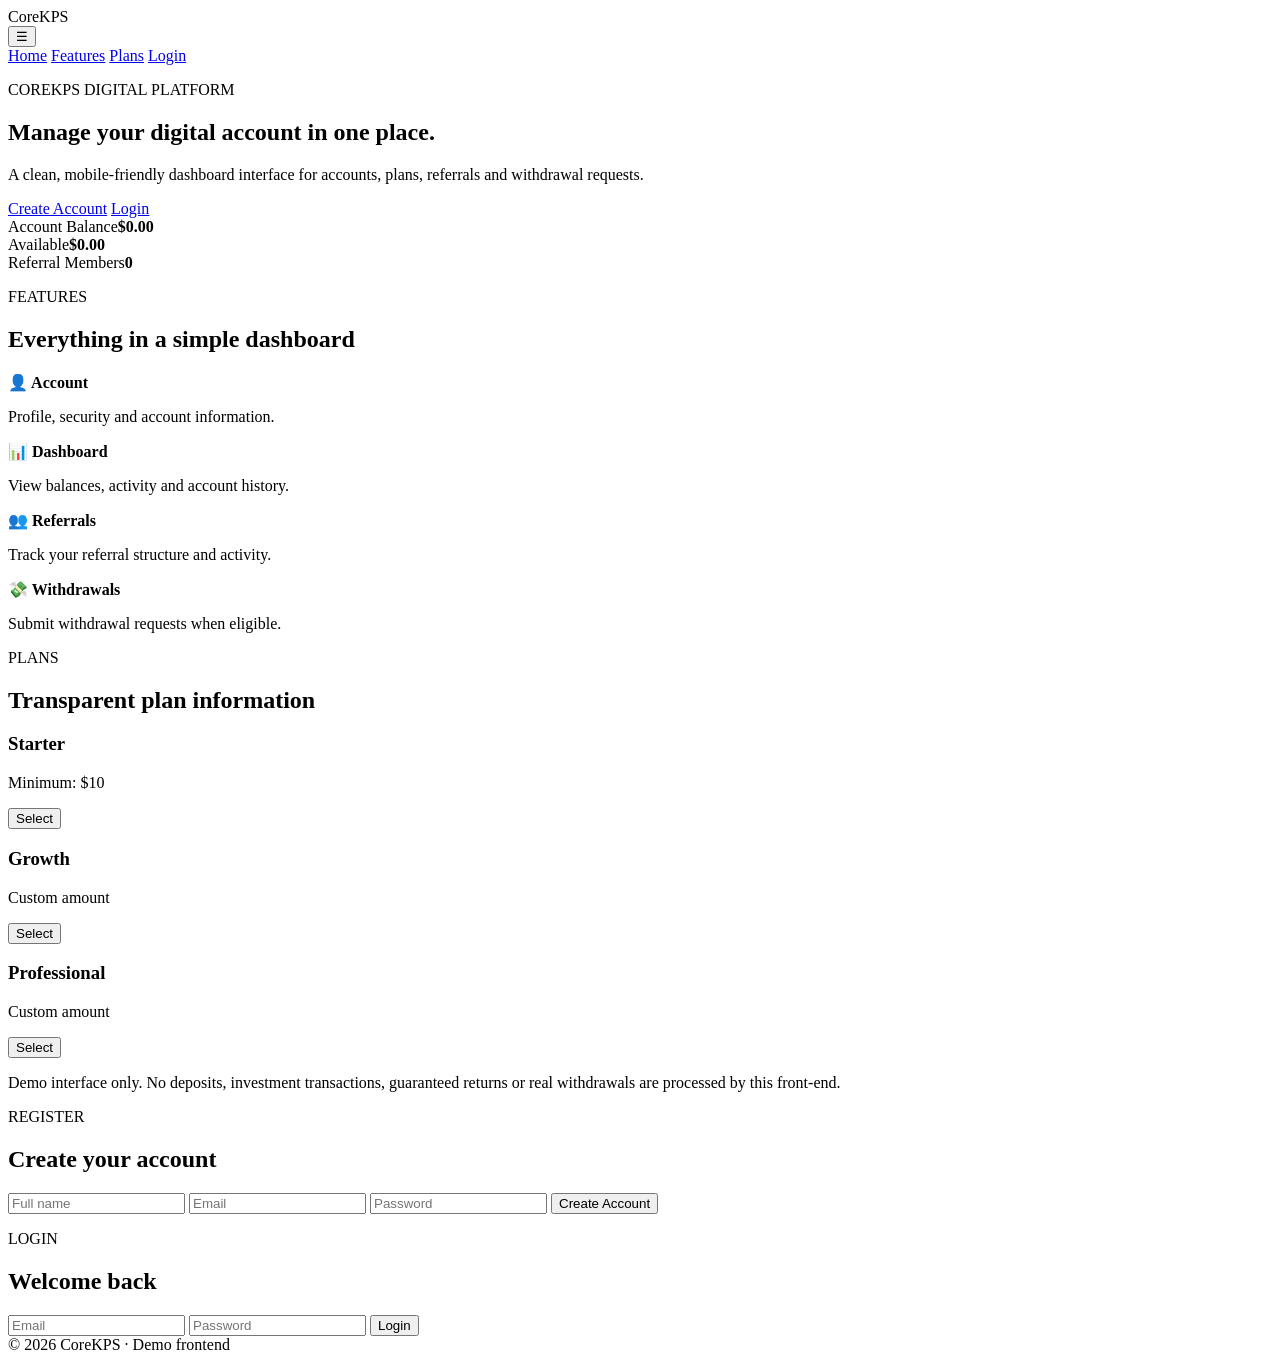
==== index.html @ 91fccab5 "Add files via upload" ====
<!doctype html>
<html lang="en">
<head>
  <meta charset="utf-8">
  <meta name="viewport" content="width=device-width,initial-scale=1">
  <title>CoreKPS — Digital Platform</title>
  <link rel="stylesheet" href="style.css">
</head>
<body>
  <header class="topbar">
    <div class="brand">Core<span>KPS</span></div>
    <button class="menu" onclick="toggleMenu()">☰</button>
    <nav id="nav">
      <a href="#home">Home</a>
      <a href="#features">Features</a>
      <a href="#plans">Plans</a>
      <a href="#login">Login</a>
    </nav>
  </header>

  <main>
    <section id="home" class="hero">
      <div>
        <p class="eyebrow">COREKPS DIGITAL PLATFORM</p>
        <h1>Manage your digital account in one place.</h1>
        <p class="lead">A clean, mobile-friendly dashboard interface for accounts, plans, referrals and withdrawal requests.</p>
        <div class="actions">
          <a class="btn primary" href="#register">Create Account</a>
          <a class="btn secondary" href="#login">Login</a>
        </div>
      </div>
      <div class="hero-card">
        <div class="stat"><span>Account Balance</span><strong>$0.00</strong></div>
        <div class="stat"><span>Available</span><strong>$0.00</strong></div>
        <div class="stat"><span>Referral Members</span><strong>0</strong></div>
      </div>
    </section>

    <section id="features" class="section">
      <p class="eyebrow">FEATURES</p>
      <h2>Everything in a simple dashboard</h2>
      <div class="grid">
        <article><b>👤 Account</b><p>Profile, security and account information.</p></article>
        <article><b>📊 Dashboard</b><p>View balances, activity and account history.</p></article>
        <article><b>👥 Referrals</b><p>Track your referral structure and activity.</p></article>
        <article><b>💸 Withdrawals</b><p>Submit withdrawal requests when eligible.</p></article>
      </div>
    </section>

    <section id="plans" class="section">
      <p class="eyebrow">PLANS</p>
      <h2>Transparent plan information</h2>
      <div class="grid plans">
        <article><h3>Starter</h3><p>Minimum: $10</p><button onclick="selectPlan('Starter')">Select</button></article>
        <article><h3>Growth</h3><p>Custom amount</p><button onclick="selectPlan('Growth')">Select</button></article>
        <article><h3>Professional</h3><p>Custom amount</p><button onclick="selectPlan('Professional')">Select</button></article>
      </div>
      <p class="note">Demo interface only. No deposits, investment transactions, guaranteed returns or real withdrawals are processed by this front-end.</p>
    </section>

    <section id="register" class="form-section">
      <div class="form-card">
        <p class="eyebrow">REGISTER</p>
        <h2>Create your account</h2>
        <form onsubmit="demoSubmit(event,'Registration')">
          <input required placeholder="Full name">
          <input required type="email" placeholder="Email">
          <input required type="password" placeholder="Password">
          <button class="btn primary" type="submit">Create Account</button>
        </form>
      </div>
    </section>

    <section id="login" class="form-section">
      <div class="form-card">
        <p class="eyebrow">LOGIN</p>
        <h2>Welcome back</h2>
        <form onsubmit="demoSubmit(event,'Login')">
          <input required type="email" placeholder="Email">
          <input required type="password" placeholder="Password">
          <button class="btn primary" type="submit">Login</button>
        </form>
      </div>
    </section>
  </main>

  <footer>© 2026 CoreKPS · Demo frontend</footer>
  <script src="script.js"></script>
</body>
</html>
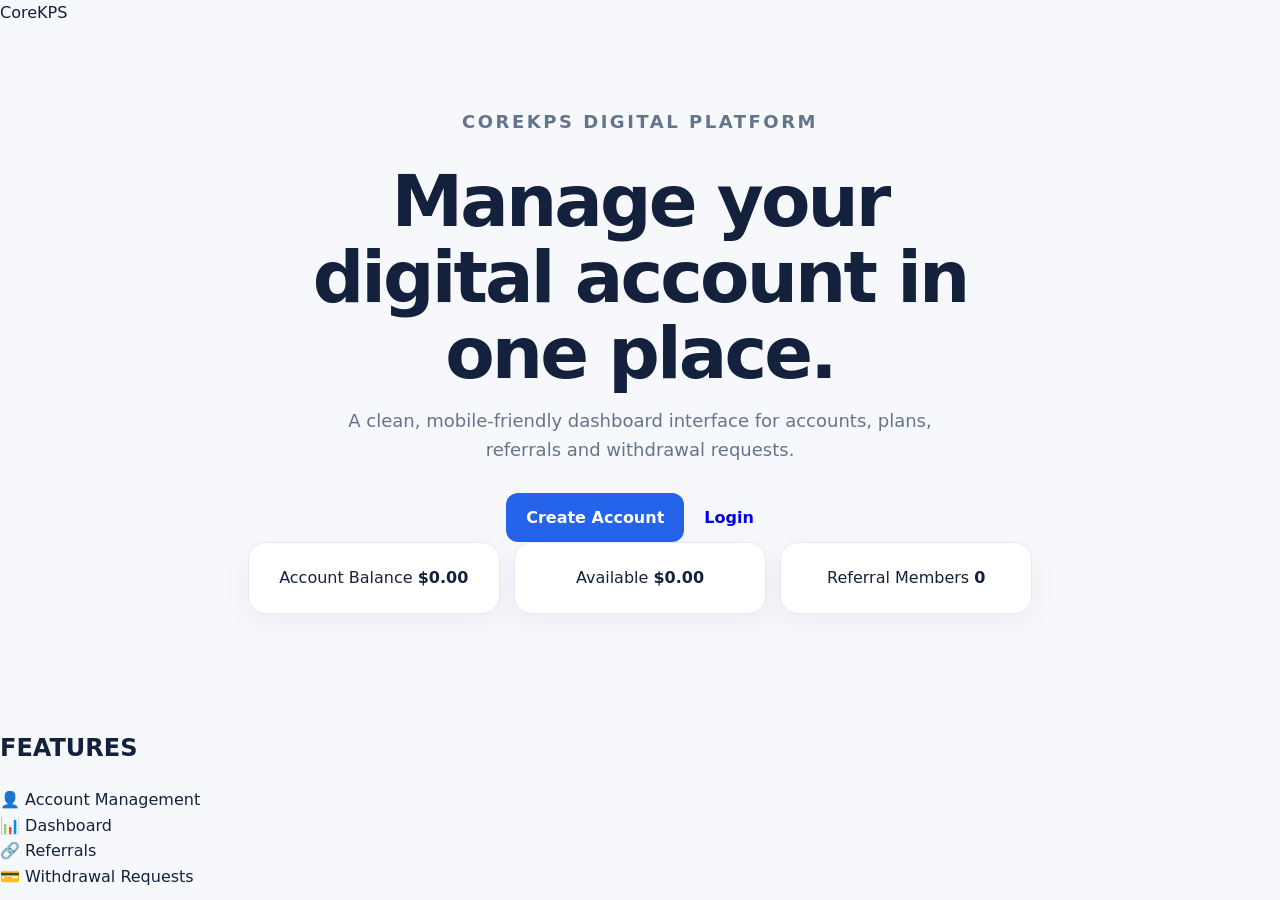
==== commit 6bce7f03: "Add files via upload" ====
--- a/index.html
+++ b/index.html
@@ -1,90 +1,22 @@
-<!doctype html>
+<!DOCTYPE html>
 <html lang="en">
 <head>
-  <meta charset="utf-8">
-  <meta name="viewport" content="width=device-width,initial-scale=1">
-  <title>CoreKPS — Digital Platform</title>
-  <link rel="stylesheet" href="style.css">
+<meta charset="UTF-8">
+<meta name="viewport" content="width=device-width, initial-scale=1.0">
+<title>CoreKPS Digital Platform</title>
+<link rel="stylesheet" href="style.css">
 </head>
 <body>
-  <header class="topbar">
-    <div class="brand">Core<span>KPS</span></div>
-    <button class="menu" onclick="toggleMenu()">☰</button>
-    <nav id="nav">
-      <a href="#home">Home</a>
-      <a href="#features">Features</a>
-      <a href="#plans">Plans</a>
-      <a href="#login">Login</a>
-    </nav>
-  </header>
-
-  <main>
-    <section id="home" class="hero">
-      <div>
-        <p class="eyebrow">COREKPS DIGITAL PLATFORM</p>
-        <h1>Manage your digital account in one place.</h1>
-        <p class="lead">A clean, mobile-friendly dashboard interface for accounts, plans, referrals and withdrawal requests.</p>
-        <div class="actions">
-          <a class="btn primary" href="#register">Create Account</a>
-          <a class="btn secondary" href="#login">Login</a>
-        </div>
-      </div>
-      <div class="hero-card">
-        <div class="stat"><span>Account Balance</span><strong>$0.00</strong></div>
-        <div class="stat"><span>Available</span><strong>$0.00</strong></div>
-        <div class="stat"><span>Referral Members</span><strong>0</strong></div>
-      </div>
-    </section>
-
-    <section id="features" class="section">
-      <p class="eyebrow">FEATURES</p>
-      <h2>Everything in a simple dashboard</h2>
-      <div class="grid">
-        <article><b>👤 Account</b><p>Profile, security and account information.</p></article>
-        <article><b>📊 Dashboard</b><p>View balances, activity and account history.</p></article>
-        <article><b>👥 Referrals</b><p>Track your referral structure and activity.</p></article>
-        <article><b>💸 Withdrawals</b><p>Submit withdrawal requests when eligible.</p></article>
-      </div>
-    </section>
-
-    <section id="plans" class="section">
-      <p class="eyebrow">PLANS</p>
-      <h2>Transparent plan information</h2>
-      <div class="grid plans">
-        <article><h3>Starter</h3><p>Minimum: $10</p><button onclick="selectPlan('Starter')">Select</button></article>
-        <article><h3>Growth</h3><p>Custom amount</p><button onclick="selectPlan('Growth')">Select</button></article>
-        <article><h3>Professional</h3><p>Custom amount</p><button onclick="selectPlan('Professional')">Select</button></article>
-      </div>
-      <p class="note">Demo interface only. No deposits, investment transactions, guaranteed returns or real withdrawals are processed by this front-end.</p>
-    </section>
-
-    <section id="register" class="form-section">
-      <div class="form-card">
-        <p class="eyebrow">REGISTER</p>
-        <h2>Create your account</h2>
-        <form onsubmit="demoSubmit(event,'Registration')">
-          <input required placeholder="Full name">
-          <input required type="email" placeholder="Email">
-          <input required type="password" placeholder="Password">
-          <button class="btn primary" type="submit">Create Account</button>
-        </form>
-      </div>
-    </section>
-
-    <section id="login" class="form-section">
-      <div class="form-card">
-        <p class="eyebrow">LOGIN</p>
-        <h2>Welcome back</h2>
-        <form onsubmit="demoSubmit(event,'Login')">
-          <input required type="email" placeholder="Email">
-          <input required type="password" placeholder="Password">
-          <button class="btn primary" type="submit">Login</button>
-        </form>
-      </div>
-    </section>
-  </main>
-
-  <footer>© 2026 CoreKPS · Demo frontend</footer>
-  <script src="script.js"></script>
+<header><div class="logo">CoreKPS</div><button class="menu">☰</button></header>
+<main>
+<section class="hero">
+<p class="eyebrow">COREKPS DIGITAL PLATFORM</p>
+<h1>Manage your<br>digital account in<br>one place.</h1>
+<p class="sub">A clean, mobile-friendly dashboard interface for accounts, plans, referrals and withdrawal requests.</p>
+<div class="buttons"><a href="register.html" class="btn primary">Create Account</a><a href="login.html" class="btn">Login</a></div>
+<div class="stats"><div>Account Balance <b>$0.00</b></div><div>Available <b>$0.00</b></div><div>Referral Members <b>0</b></div></div>
+</section>
+<section class="features"><h2>FEATURES</h2><div class="cards"><div>👤 Account Management</div><div>📊 Dashboard</div><div>🔗 Referrals</div><div>💳 Withdrawal Requests</div></div></section>
+</main>
 </body>
-</html>
+</html>
--- a/style.css
+++ b/style.css
@@ -0,0 +1 @@
+*{box-sizing:border-box}html{scroll-behavior:smooth}body{margin:0;font-family:Inter,system-ui,-apple-system,Segoe UI,Roboto,Arial,sans-serif;color:#14213d;background:#f6f8fc;line-height:1.6}.topbar{position:sticky;top:0;z-index:10;background:rgba(255,255,255,.95);backdrop-filter:blur(10px);border-bottom:1px solid #e7ebf3;display:flex;align-items:center;justify-content:space-between;padding:15px 5%;}.brand{font-size:24px;font-weight:800;color:#172554;text-decoration:none}.brand span{color:#2563eb}.topbar nav{display:flex;gap:24px}.topbar nav a{color:#334155;text-decoration:none;font-weight:600}.menu{display:none;border:0;background:#eef4ff;border-radius:10px;padding:8px 11px;font-size:22px}.hero{max-width:1000px;margin:auto;padding:82px 5% 55px;text-align:center}.badge,.eyebrow{color:#2563eb;font-size:12px;font-weight:800;letter-spacing:.14em}.hero h1{font-size:clamp(40px,7vw,72px);line-height:1.05;margin:16px auto;max-width:850px;letter-spacing:-.04em}.hero p{max-width:650px;margin:0 auto 28px;color:#64748b;font-size:18px}.actions{display:flex;justify-content:center;gap:12px;flex-wrap:wrap}.btn{display:inline-block;border:0;border-radius:12px;padding:12px 20px;font-weight:750;text-decoration:none;cursor:pointer}.primary{background:#2563eb;color:white}.secondary{background:white;color:#1d4ed8;border:1px solid #cbd5e1}.stats{max-width:1000px;margin:0 auto 40px;padding:0 5%;display:grid;grid-template-columns:repeat(3,1fr);gap:14px}.stats div,.grid article,.login-card{background:white;border:1px solid #e6eaf2;border-radius:18px;padding:22px;box-shadow:0 8px 28px rgba(15,23,42,.05)}.stats small{display:block;color:#64748b}.stats strong{display:block;font-size:24px;margin-top:4px}.section{max-width:1000px;margin:auto;padding:65px 5%}.section h2{font-size:38px;line-height:1.15;margin:8px 0 26px}.grid{display:grid;grid-template-columns:repeat(2,1fr);gap:16px}.grid article h3{margin:8px 0 4px;font-size:21px}.grid article p{margin:0;color:#64748b}.icon{font-size:28px}.plans{grid-template-columns:repeat(3,1fr)}.plan{position:relative}.featured{border:2px solid #2563eb!important}.tag{position:absolute;right:16px;top:16px;font-size:10px;background:#dbeafe;color:#1d4ed8;padding:4px 7px;border-radius:20px;font-weight:800}.price{font-size:34px;font-weight:850;margin:12px 0}.muted{color:#64748b}.login{display:flex;justify-content:center}.login-card{width:min(440px,100%)}label{display:block;font-weight:700;margin:14px 0}input{width:100%;margin-top:7px;padding:13px;border:1px solid #cbd5e1;border-radius:10px;font:inherit}.full{width:100%}.message{min-height:24px;color:#64748b;font-size:14px}footer{text-align:center;padding:30px;color:#64748b;border-top:1px solid #e7ebf3;background:white}@media(max-width:700px){.topbar{padding:12px 4%}.menu{display:block}.topbar nav{display:none;position:absolute;top:62px;left:0;right:0;background:white;padding:14px 5%;flex-direction:column;gap:12px;border-bottom:1px solid #e7ebf3}.topbar nav.open{display:flex}.hero{padding-top:55px}.stats,.grid,.plans{grid-template-columns:1fr}.section{padding-top:45px;padding-bottom:45px}.section h2{font-size:31px}}
